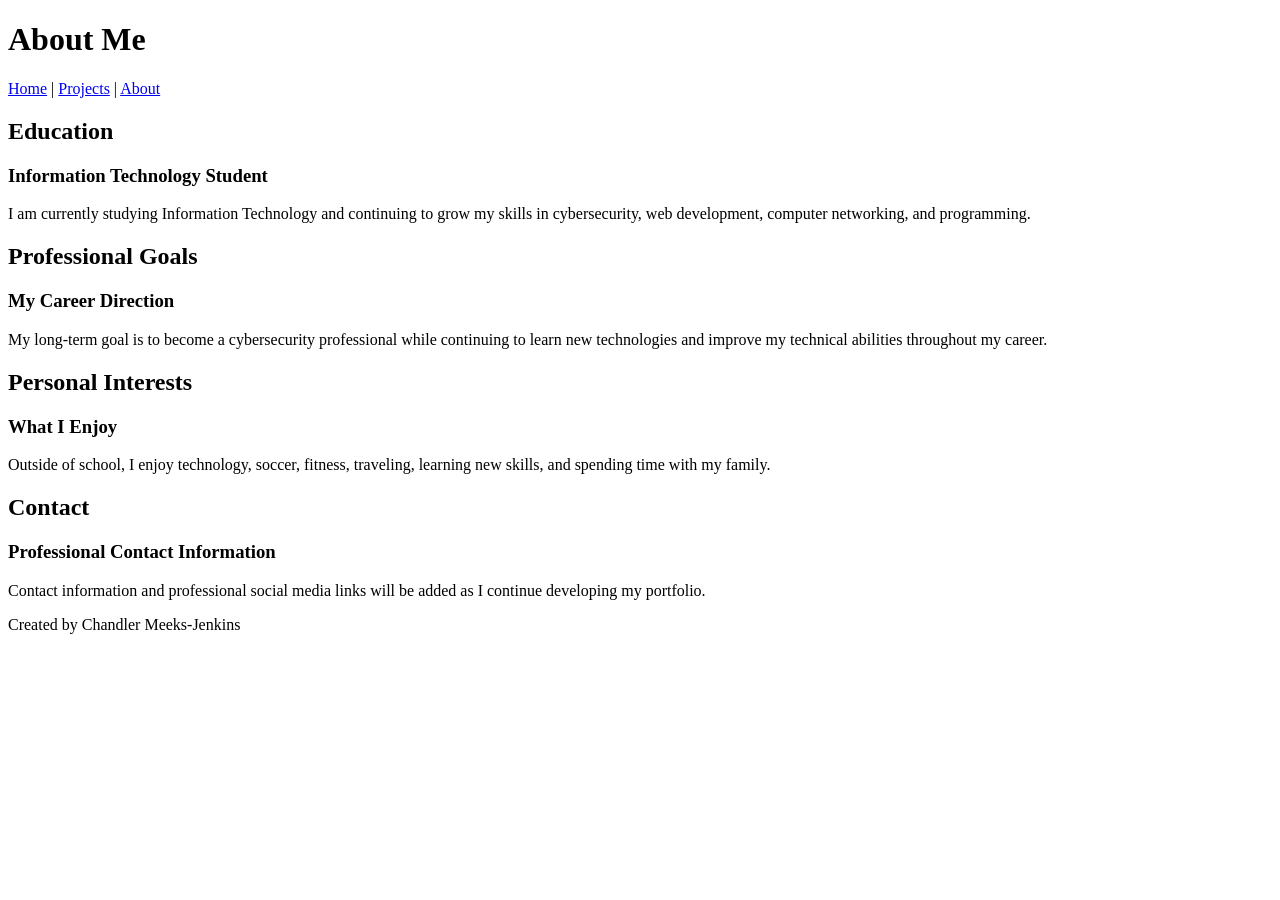
==== about.html @ 413716b4 "complete portfolio" ====
<!DOCTYPE html>
<html lang="en">

<head>
    <meta charset="UTF-8">
    <title>About | Chandler Meeks-Jenkins</title>
</head>

<body>

    <header>
        <h1>About Me</h1>

        <nav>
            <a href="index.html">Home</a> |
            <a href="projects.html">Projects</a> |
            <a href="about.html">About</a>
        </nav>
    </header>

    <main>

        <section>
            <h2>Education</h2>

            <h3>Information Technology Student</h3>

            <p>
                I am currently studying Information Technology and continuing
                to grow my skills in cybersecurity, web development, computer
                networking, and programming.
            </p>
        </section>

        <section>
            <h2>Professional Goals</h2>

            <h3>My Career Direction</h3>

            <p>
                My long-term goal is to become a cybersecurity professional
                while continuing to learn new technologies and improve my
                technical abilities throughout my career.
            </p>
        </section>

        <section>
            <h2>Personal Interests</h2>

            <h3>What I Enjoy</h3>

            <p>
                Outside of school, I enjoy technology, soccer, fitness,
                traveling, learning new skills, and spending time with my family.
            </p>
        </section>

        <section>
            <h2>Contact</h2>

            <h3>Professional Contact Information</h3>

            <p>
                Contact information and professional social media links will
                be added as I continue developing my portfolio.
            </p>
        </section>

    </main>

    <footer>
        <p>Created by Chandler Meeks-Jenkins</p>
    </footer>

</body>

</html>
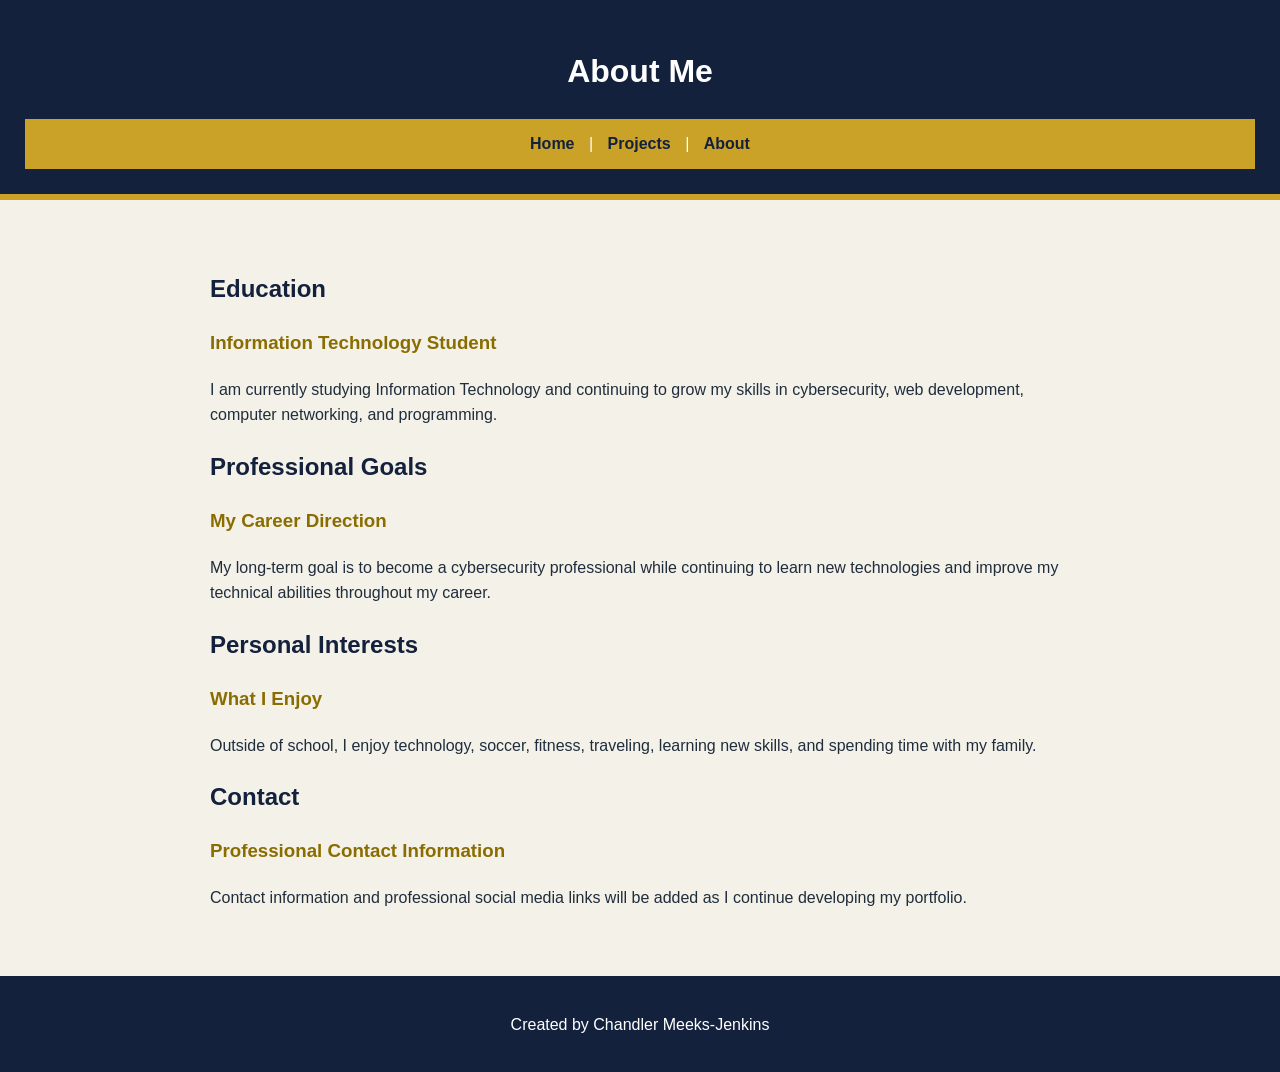
==== commit 326ad4f7: "updated index.html" ====
--- a/about.html
+++ b/about.html
@@ -2,9 +2,22 @@
 <html lang="en">
 
 <head>
-    <meta charset="UTF-8">
+     <meta charset="UTF-8">
+
+    <meta name="viewport"
+          content="width=device-width, initial-scale=1.0">
+
     <title>About | Chandler Meeks-Jenkins</title>
+
+    <link rel="preconnect" href="https://fonts.googleapis.com">
+    <link rel="preconnect" href="https://fonts.gstatic.com" crossorigin>
+
+    <link href="https://fonts.googleapis.com/css2?family=Roboto:wght@400;700&family=Merriweather:wght@700&display=swap" rel="stylesheet">
+
+    <link rel="stylesheet" href="style.css">
+
 </head>
+               
 
 <body>
 
--- a/style.css
+++ b/style.css
@@ -0,0 +1,171 @@
+body {background-color: lightblue;}
+.content-card {background-color: white ;}
+#main-title{color: navy;}
+/* Makes sizing easier */
+* {
+    box-sizing: border-box;
+}
+
+/* Styles the whole page */
+body {
+    margin: 0;
+    background-color: #f4f1e8;
+    color: #1f2d3d;
+    font-family: Arial, sans-serif;
+    line-height: 1.6;
+}
+
+/* Header */
+header {
+    background-color: #14213d;
+    color: white;
+    text-align: center;
+    padding: 25px;
+    border-bottom: 6px solid #c9a227;
+}
+
+/* ID selector */
+#main-title {
+    margin: 0;
+    padding: 10px;
+}
+
+/* Navigation */
+nav {
+    background-color: #c9a227;
+    padding: 12px;
+}
+
+nav a {
+    color: #14213d;
+    text-decoration: none;
+    font-weight: bold;
+    margin: 0 10px;
+}
+
+nav a:hover {
+    color: white;
+}
+
+/* Main page */
+main {
+    max-width: 900px;
+    margin: 30px auto;
+    padding: 20px;
+}
+
+/* Class selector */
+.content-card {
+    background-color: white;
+    margin: 25px 0;
+    padding: 25px;
+    border: 3px solid #c9a227;
+    border-radius: 8px;
+}
+
+/* Type selectors */
+h2 {
+    color: #14213d;
+}
+
+h3 {
+    color: #8a6d00;
+}
+
+p {
+    margin-bottom: 15px;
+}
+
+ul,
+ol {
+    padding-left: 30px;
+}
+
+/* Image */
+img {
+    display: block;
+    margin: 20px auto;
+    border: 4px solid #14213d;
+    border-radius: 8px;
+}
+
+/* Footer */
+footer {
+    background-color: #14213d;
+    color: white;
+    text-align: center;
+    padding: 20px;
+    margin-top: 30px;
+}.experience-grid {
+    display: grid;
+    grid-template-columns: 1fr 1fr;
+    gap: 25px;
+}
+
+.experience-item {
+    background: white;
+    padding: 20px;
+    border: 2px solid #14213d;
+    border-radius: 8px;
+}
+/* Tablet */
+@media screen and (max-width: 768px) {
+
+    .experience-grid {
+        grid-template-columns: 1fr;
+    }
+
+    nav {
+        display: flex;
+        flex-direction: column;
+        align-items: center;
+    }
+
+    nav a {
+        display: block;
+        margin: 8px 0;
+    }
+
+    img {
+        max-width: 100%;
+        height: auto;
+    }
+
+}
+
+/* Mobile */
+@media screen and (max-width: 320px) {
+
+    header {
+        padding: 15px;
+    }
+
+    nav {
+        display: flex;
+        flex-direction: column;
+        align-items: center;
+    }
+
+    nav a {
+        display: block;
+        margin: 8px 0;
+    }
+
+    main {
+        padding: 10px;
+    }
+
+    .content-card {
+        padding: 15px;
+    }
+
+    .experience-grid {
+        grid-template-columns: 1fr;
+    }
+
+    img {
+        max-width: 100%;
+        height: auto;
+    }
+
+}
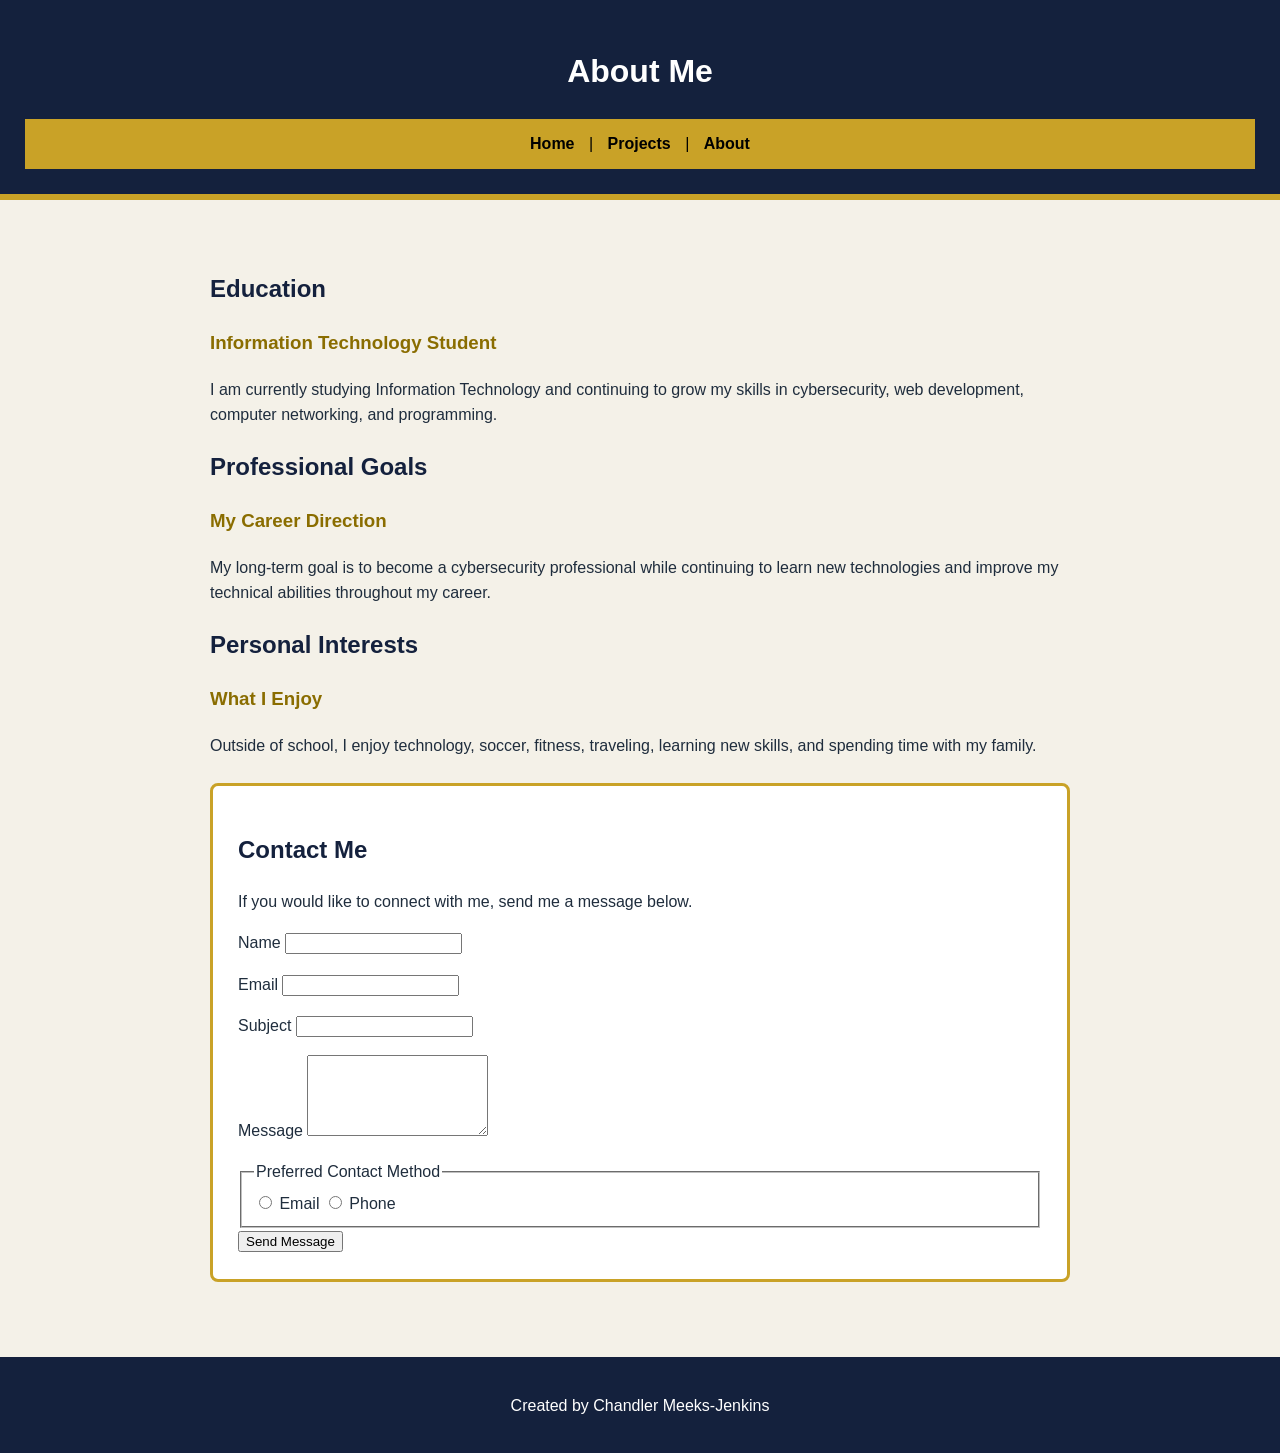
==== commit 6317cdf4: "contact" ====
--- a/about.html
+++ b/about.html
@@ -68,16 +68,58 @@
             </p>
         </section>
 
-        <section>
-            <h2>Contact</h2>
+       <section class="content-card">
+    <h2>Contact Me</h2>
 
-            <h3>Professional Contact Information</h3>
+    <p>
+        If you would like to connect with me, send me a message below.
+    </p>
 
-            <p>
-                Contact information and professional social media links will
-                be added as I continue developing my portfolio.
-            </p>
-        </section>
+    <form id="contact-form" novalidate>
+
+        <div class="form-group">
+            <label for="name">Name</label>
+            <input type="text" id="name" name="name" required>
+            <p class="error-message" id="name-error"></p>
+        </div>
+
+        <div class="form-group">
+            <label for="email">Email</label>
+            <input type="email" id="email" name="email" required>
+            <p class="error-message" id="email-error"></p>
+        </div>
+
+        <div class="form-group">
+            <label for="subject">Subject</label>
+            <input type="text" id="subject" name="subject" required>
+            <p class="error-message" id="subject-error"></p>
+        </div>
+
+        <div class="form-group">
+            <label for="message">Message</label>
+            <textarea id="message" name="message" rows="5" required></textarea>
+            <p class="error-message" id="message-error"></p>
+        </div>
+
+        <fieldset>
+            <legend>Preferred Contact Method</legend>
+
+            <label>
+                <input type="radio" name="contact-method" value="email">
+                Email
+            </label>
+
+            <label>
+                <input type="radio" name="contact-method" value="phone">
+                Phone
+            </label>
+        </fieldset>
+
+        <button type="submit">Send Message</button>
+
+    </form>
+</section>
+
 
     </main>
 
--- a/style.css
+++ b/style.css
@@ -29,22 +29,29 @@
     margin: 0;
     padding: 10px;
 }
-
 /* Navigation */
 nav {
     background-color: #c9a227;
+    color: #000000;
     padding: 12px;
 }
 
 nav a {
-    color: #14213d;
+    color: #000000;
     text-decoration: none;
     font-weight: bold;
     margin: 0 10px;
 }
 
-nav a:hover {
-    color: white;
+nav a:visited {
+    color: #000000;
+}
+
+nav a:hover,
+nav a:focus {
+    color: #ffffff;
+    background-color: #14213d;
+    text-decoration: underline;
 }
 
 /* Main page */
@@ -108,6 +115,11 @@
     border: 2px solid #14213d;
     border-radius: 8px;
 }
+/* Accessibility contrast fixes */
+
+#main-title {
+    color: #ffffff;
+}
 /* Tablet */
 @media screen and (max-width: 768px) {
 
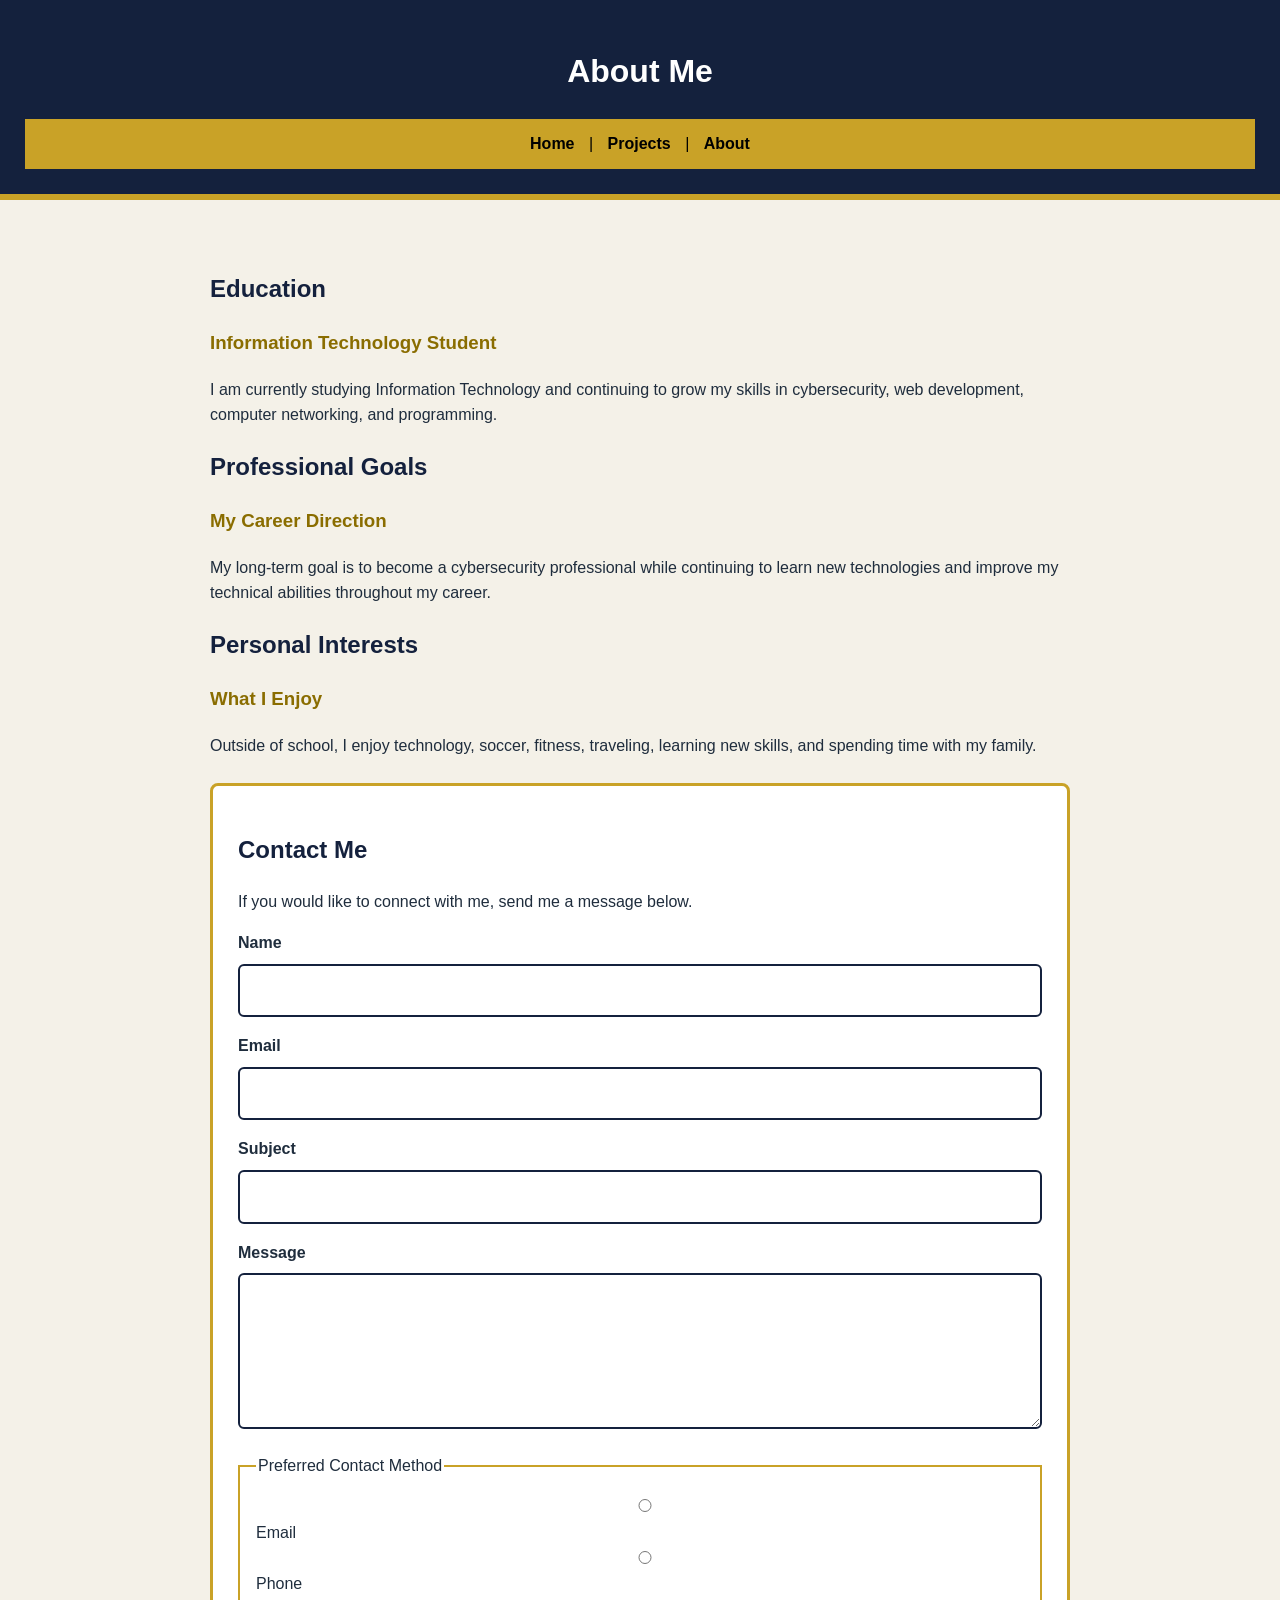
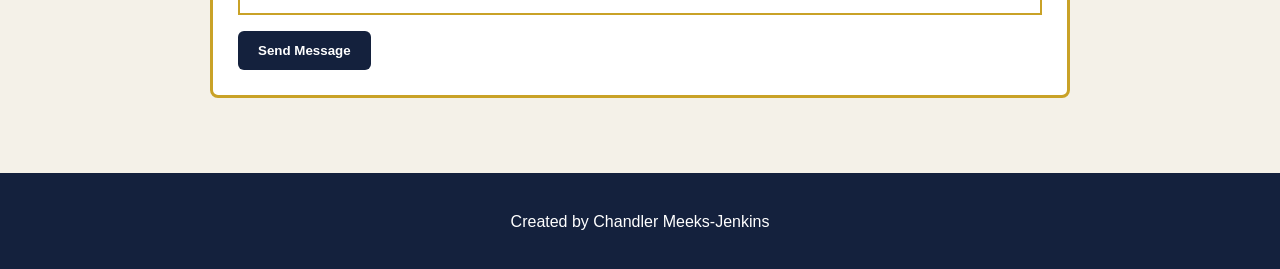
==== commit a87226d8: "added java" ====
--- a/about.html
+++ b/about.html
@@ -126,6 +126,7 @@
     <footer>
         <p>Created by Chandler Meeks-Jenkins</p>
     </footer>
+    <script src="script.js".></script>
 
 </body>
 
--- a/style.css
+++ b/style.css
@@ -120,6 +120,58 @@
 #main-title {
     color: #ffffff;
 }
+/* Contact form */
+
+.form-group {
+    margin-bottom: 16px;
+}
+
+.form-group label {
+    display: block;
+    font-weight: bold;
+    margin-bottom: 8px;
+}
+
+input,
+textarea {
+    width: 100%;
+    padding: 12px;
+    border: 2px solid #14213d;
+    border-radius: 6px;
+    font: inherit;
+}
+
+fieldset {
+    margin: 16px 0;
+    padding: 16px;
+    border: 2px solid #c9a227;
+}
+
+fieldset label {
+    margin-right: 16px;
+}
+
+button {
+    background-color: #14213d;
+    color: #ffffff;
+    padding: 12px 20px;
+    border: none;
+    border-radius: 6px;
+    font-weight: bold;
+    cursor: pointer;
+}
+
+button:hover,
+button:focus {
+    background-color: #000000;
+}
+
+.error-message {
+    color: #8b0000;
+    font-weight: bold;
+    margin-top: 4px;
+}
+
 /* Tablet */
 @media screen and (max-width: 768px) {
 
